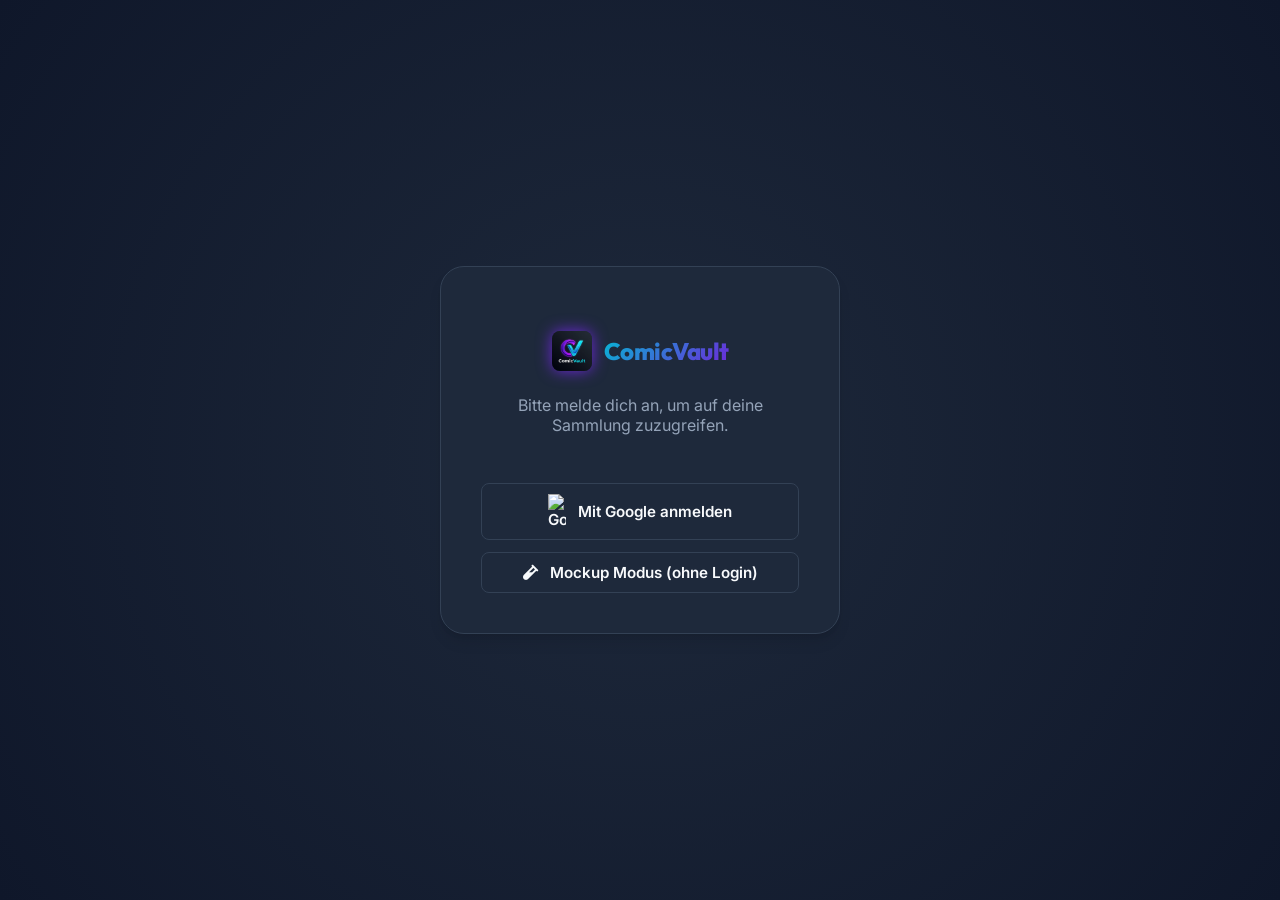
==== index.html @ 59db6da0 "fix: Restrict multi-select dropdowns and collection grid overflow for mobile emulation" ====
<!DOCTYPE html>
<html lang="de">
<head>
    <meta charset="UTF-8">
    <meta name="viewport" content="width=device-width, initial-scale=1.0, maximum-scale=1.0, user-scalable=no, viewport-fit=cover">
    <title>ComicVault</title>
    <link rel="icon" type="image/png" href="favicon.png">
    <link rel="manifest" href="manifest.json">
    <meta name="theme-color" content="#6d28d9">
    <!-- Google Fonts -->
    <link rel="preconnect" href="https://fonts.googleapis.com">
    <link rel="preconnect" href="https://fonts.gstatic.com" crossorigin>
    <link href="https://fonts.googleapis.com/css2?family=Inter:wght@300;400;500;600;700&family=Outfit:wght@400;500;600;700;800&family=Bangers&family=Special+Elite&family=Rajdhani:wght@500;700&display=swap" rel="stylesheet">
    <link rel="stylesheet" href="css/index.css">
    <link rel="stylesheet" href="css/stats.css">
    <!-- FontAwesome for Icons -->
    <link rel="stylesheet" href="https://cdnjs.cloudflare.com/ajax/libs/font-awesome/6.4.0/css/all.min.css">
    <!-- Stylesheets -->
    <link rel="stylesheet" href="./css/style.css">
    <link rel="stylesheet" href="./css/components.css">
    <!-- Firebase SDKs (v9+ compat) -->
    <script src="https://www.gstatic.com/firebasejs/9.22.1/firebase-app-compat.js"></script>
    <script src="https://www.gstatic.com/firebasejs/9.22.1/firebase-auth-compat.js"></script>
    <script src="https://www.gstatic.com/firebasejs/9.22.1/firebase-firestore-compat.js"></script>
    <script src="https://www.gstatic.com/firebasejs/9.22.1/firebase-storage-compat.js"></script>
</head>
<body class="dark-mode">
    <!-- Login Overlay -->
    <div id="login-screen" class="login-overlay">
        <div class="login-card">
            <div class="sidebar-header" style="justify-content: center; border: none;">
                <img src="comicvault_logo.png" alt="ComicVault Logo" class="logo-img">
                <h1 class="logo-text">ComicVault</h1>
            </div>
            <p style="text-align: center; color: var(--text-secondary); margin-bottom: 24px;">Bitte melde dich an, um auf deine Sammlung zuzugreifen.</p>
            <button id="btn-google-login" class="btn btn-secondary" style="width: 100%; gap: 12px; margin-top: 24px;">
                <img src="https://www.gstatic.com/firebasejs/ui/2.0.0/images/auth/google.svg" width="18" alt="Google">
                Mit Google anmelden
            </button>
            <button id="btn-mockup-login" class="btn btn-secondary" style="width: 100%; gap: 12px; margin-top: 12px;">
                <i class="fa-solid fa-vial"></i>
                Mockup Modus (ohne Login)
            </button>
            <p id="login-error" style="color: var(--danger); font-size: 0.85rem; margin-top: 12px; text-align: center; display: none;"></p>
        </div>
    </div>

    <div class="app-container" id="app-container" style="display: none;">
        <!-- Sidebar -->
        <aside class="sidebar">
            <div class="sidebar-header">
                <img src="comicvault_logo.png" alt="ComicVault Logo" class="logo-img" id="app-logo">
                <h1 class="logo-text">ComicVault</h1>
            </div>
            <nav class="sidebar-nav">
                <button class="nav-item active" data-view="collection">
                    <i class="fa-solid fa-layer-group"></i>
                    <span>Sammlung</span>
                </button>
                <button class="nav-item" data-view="stats">
                    <i class="fa-solid fa-chart-pie"></i>
                    <span>Statistiken</span>
                </button>
                <button class="nav-item" data-view="random-pick">
                    <i class="fa-solid fa-dice"></i>
                    <span>Random Picker</span>
                </button>
                <button class="nav-item" data-view="budget">
                    <i class="fa-solid fa-wallet"></i>
                    <span>Budgets</span>
                </button>
                <button class="nav-item" data-view="wishlist">
                    <i class="fa-solid fa-star"></i>
                    <span>Wunschliste</span>
                </button>
                <button class="nav-item" data-view="subscriptions">
                    <i class="fa-solid fa-newspaper"></i>
                    <span>Abos</span>
                </button>
                <button class="nav-item" data-view="ai-insights">
                    <i class="fa-solid fa-brain"></i>
                    <span>KI Insights</span>
                </button>
                <button class="nav-item" data-view="import">
                    <i class="fa-solid fa-right-left"></i>
                    <span>Import/Export</span>
                </button>
                <button class="nav-item" data-view="changelog">
                    <i class="fa-solid fa-clock-rotate-left"></i>
                    <span>Änderungsverlauf</span>
                </button>
                <button class="nav-item" data-view="duplicates">
                    <i class="fa-solid fa-copy"></i>
                    <span>Duplikat-Finder</span>
                </button>
                <button class="nav-item" data-view="settings">
                    <i class="fa-solid fa-gear"></i>
                    <span>Einstellungen</span>
                </button>
                <button class="nav-item" id="btn-open-testsuite">
                    <i class="fa-solid fa-vial-circle-check"></i>
                    <span>Testsuite</span>
                </button>
            </nav>
            <div class="sidebar-footer">
                <button class="theme-toggle" id="btn-reload-subpage" style="margin-bottom: 12px;">
                    <i class="fa-solid fa-rotate-right"></i>
                    <span>Seite neu laden</span>
                </button>
                <button class="theme-toggle" id="theme-toggle">
                    <i class="fa-solid fa-moon"></i>
                    <span>Dark Mode</span>
                </button>
                <button class="nav-item" id="btn-logout" style="margin-top: 8px; color: var(--danger); opacity: 0.7;">
                    <i class="fa-solid fa-right-from-bracket"></i>
                    <span>Abmelden</span>
                </button>
            </div>
        </aside>
        <div class="sidebar-overlay" id="sidebar-overlay"></div>

        <!-- Main Content -->
        <main class="main-content">
            <!-- Header -->
            <header class="top-header">
                <button class="btn-menu-toggle" id="btn-menu-toggle">
                    <i class="fa-solid fa-bars"></i>
                </button>
                <div class="header-search">
                    <i class="fa-solid fa-magnifying-glass search-icon"></i>
                    <input type="text" id="global-search" placeholder="Sammlung durchsuchen...">
                </div>
                <div class="header-actions">
                    <div class="theme-switcher">
                        <i class="fa-solid fa-palette"></i>
                        <select id="theme-select" class="select-styled">
                            <option value="default">Vibrant Modern</option>
                            <option value="hero">Classic Hero</option>
                            <option value="gotham">Midnight Gotham</option>
                            <option value="newsprint">Retro Newsprint</option>
                            <option value="cyberpunk">Cyberpunk Panel</option>
                            <option value="emerald">Emerald Forest</option>
                        </select>
                    </div>
                    <button class="btn-standalone-toggle" id="btn-mobile-toggle" title="Mobilansicht erzwingen" style="width: 36px; padding: 0;">
                        <i class="fa-solid fa-mobile-screen-button"></i>
                    </button>
                    <button class="btn btn-primary" id="btn-add-new">
                        <i class="fa-solid fa-plus"></i> Neu
                    </button>
                </div>
            </header>


            <!-- View Container -->
            <div class="view-container" id="view-container">
                <!-- Views will be injected here -->
            </div>
        </main>

        <!-- Bottom Nav Bar (Mobile Only) -->
        <nav class="bottom-nav" id="bottom-nav">
            <button class="bottom-nav-item active" data-view="collection">
                <i class="fa-solid fa-layer-group"></i>
                <span>Sammlung</span>
            </button>
            <button class="bottom-nav-item" data-view="wishlist">
                <i class="fa-solid fa-star"></i>
                <span>Wünsche</span>
            </button>
            <button class="bottom-nav-item" data-view="stats">
                <i class="fa-solid fa-chart-pie"></i>
                <span>Statistik</span>
            </button>
            <button class="bottom-nav-item" id="btn-bottom-menu">
                <i class="fa-solid fa-bars"></i>
                <span>Menü</span>
            </button>
        </nav>
    </div>

    <!-- Modal Overlay for Add/Edit -->
    <div class="modal-overlay" id="comic-modal" style="display: none;">
        <div class="modal-content">
            <div class="modal-header">
                <h2 id="modal-title">Neuer Eintrag</h2>
                <button class="close-btn" id="btn-close-modal"><i class="fa-solid fa-xmark"></i></button>
            </div>
            <div class="modal-body">
                <form id="comic-form">
                    <!-- Form fields injected via JS -->
                </form>
            </div>
            <div class="modal-footer">
                <button class="btn btn-danger" id="btn-delete-comic" style="margin-right: auto; display: none;">Löschen</button>
                <button class="btn btn-secondary" id="btn-cancel-modal">Abbrechen</button>
                <button class="btn btn-primary" id="btn-save-comic">Speichern</button>
            </div>
        </div>
    </div>

    <!-- Modal Overlay for Testsuite -->
    <div class="modal-overlay" id="testsuite-modal" style="display: none; z-index: 2200;">
        <div class="modal-content" style="max-width: 1200px; width: 95vw; height: 90vh; padding: 0; display: flex; flex-direction: column; overflow: hidden;">
            <div class="modal-header" style="padding: 16px 24px; background: var(--bg-surface); border-bottom: 1px solid var(--border-color); display: flex; justify-content: space-between; align-items: center;">
                <h2 style="margin: 0; font-size: 1.2rem; display: flex; align-items: center; gap: 10px;">
                    <i class="fa-solid fa-vial-circle-check" style="color: var(--primary-color);"></i>
                    ComicVault Testsuite
                </h2>
                <button class="btn btn-secondary" id="btn-close-testsuite-modal" style="padding: 6px 14px; font-size: 0.88rem;">
                    <i class="fa-solid fa-xmark"></i> Schließen
                </button>
            </div>
            <div class="modal-body" style="flex: 1; padding: 0; overflow: hidden; background: #0f172a;">
                <iframe id="testsuite-iframe" style="width: 100%; height: 100%; border: none;" src="about:blank"></iframe>
            </div>
        </div>
    </div>

    <!-- Scripts -->
    <!-- Include Chart.js for stats -->
    <script src="https://cdn.jsdelivr.net/npm/chart.js"></script>
    <!-- Include SheetJS for Excel Import -->
    <script src="https://cdn.jsdelivr.net/npm/xlsx@0.18.5/dist/xlsx.full.min.js"></script>
    <script type="module" src="./js/app.js?v=30"></script>
</body>
</html>
---- css/stats.css ----
/* =========================================
   STATISTICS MODULE CSS
   Ausgelagerte Styles für die Statistik-Ansicht
   ========================================= */

/* KPI Cards */
.stats-kpi-card {
    display: flex;
    flex-direction: column;
    align-items: center;
    justify-content: center;
    padding: 20px;
    border-left-width: 4px;
    border-left-style: solid;
    border-radius: var(--radius-md);
    background: var(--bg-card);
    box-shadow: var(--shadow-sm);
}

.stats-kpi-value {
    font-size: 2rem;
    font-family: var(--font-display);
    font-weight: 800;
    margin-bottom: 4px;
}

.stats-kpi-label {
    color: var(--text-secondary);
    text-transform: uppercase;
    font-size: 0.7rem;
    font-weight: 600;
    letter-spacing: 1px;
    text-align: center;
}

.stats-kpi-primary { border-left-color: var(--primary-color); }
.stats-kpi-primary .stats-kpi-value { color: var(--text-primary); }

.stats-kpi-success { border-left-color: var(--success); }
.stats-kpi-success .stats-kpi-value { color: var(--success); }

.stats-kpi-secondary { border-left-color: var(--secondary-color); }
.stats-kpi-secondary .stats-kpi-value { color: var(--secondary-color); }

.stats-kpi-warning { border-left-color: var(--warning); }
.stats-kpi-warning .stats-kpi-value { color: var(--warning); }

.stats-kpi-accent { border-left-color: var(--accent-color); }
.stats-kpi-accent .stats-kpi-value { color: var(--accent-color); }


/* Tables General */
.stats-table-wrapper {
    overflow-x: auto;
    width: 100%;
}

.stats-table-header {
    font-family: var(--font-display);
    font-size: 1.3rem;
    margin-bottom: 16px;
    display: flex;
    align-items: center;
    gap: 10px;
    color: var(--text-primary);
}

.stats-table {
    width: 100%;
    border-collapse: collapse;
    text-align: left;
    font-size: 0.9rem;
}

.stats-th {
    padding: 12px 16px;
    border-bottom: 2px solid var(--border-color);
    color: var(--text-secondary);
    font-weight: 700;
    font-size: 0.8rem;
    text-transform: uppercase;
    letter-spacing: 0.5px;
}

.stats-td {
    padding: 16px;
    color: var(--text-primary);
}

.stats-td-empty {
    padding: 15px;
    text-align: center;
    color: var(--text-secondary);
}

.stats-tr {
    border-bottom: 1px solid var(--border-color);
    transition: background 0.2s;
}
.stats-tr:hover {
    background: rgba(255, 255, 255, 0.02);
}


/* TBR Table Specifics */
.stats-thead-sticky th {
    position: sticky;
    top: 0;
    background: var(--bg-card);
    z-index: 10;
    box-shadow: 0 2px 4px rgba(0,0,0,0.1);
    padding: 10px 16px;
    border-bottom: 1px solid var(--border-color);
}

.stats-tbr-year {
    cursor: pointer;
    background: rgba(255,255,255,0.03);
    border-bottom: 1px solid var(--border-color);
    font-weight: 700;
}

.stats-tbr-month {
    border-bottom: 1px solid rgba(255, 255, 255, 0.05);
    transition: background 0.2s;
    font-size: 0.85rem;
}
.stats-tbr-month .stats-td {
    padding: 8px 16px;
}

.stats-accordion-icon {
    width: 12px;
    font-size: 0.8rem;
    color: var(--primary-color);
}


/* Progress & Sparklines */
.stats-progress-container {
    display: flex;
    align-items: center;
    justify-content: center;
    gap: 8px;
}
.stats-progress-label {
    font-weight: 600;
    color: var(--secondary-color);
    min-width: 36px;
    text-align: right;
}
.stats-progress-bar-bg {
    width: 60px;
    height: 6px;
    background-color: var(--bg-main);
    border-radius: var(--radius-full);
    overflow: hidden;
    border: 1px solid var(--border-color);
    display: inline-block;
}
.stats-progress-bar-fill {
    height: 100%;
    background-color: var(--secondary-color);
    border-radius: var(--radius-full);
}

.stats-sparkline-bg {
    width: 40px;
    height: 3px;
    background: rgba(255,255,255,0.05);
    margin: 4px auto 0;
    border-radius: 2px;
}
.stats-sparkline-fill {
    height: 100%;
    border-radius: 2px;
}


/* Highlights */
.stats-highlight-item {
    display: flex;
    flex-direction: column;
}
.stats-highlight-label {
    font-size: 0.75rem;
    color: var(--text-secondary);
    text-transform: uppercase;
    font-weight: 600;
}
.stats-highlight-value {
    font-size: 1.15rem;
    font-weight: 700;
    color: var(--text-primary);
    margin-top: 2px;
}
.stats-highlight-fullwidth {
    grid-column: 1 / -1;
    border-top: 1px solid var(--border-color);
    padding-top: 12px;
    margin-top: 4px;
}
.stats-highlight-fullwidth .stats-highlight-value {
    font-size: 0.95rem;
}


/* Utils */
.stats-text-center { text-align: center; }
.stats-text-right { text-align: right; }
.stats-pl-32 { padding-left: 32px !important; }
.stats-font-display { font-family: var(--font-display); }
.stats-font-weight-600 { font-weight: 600; }
.stats-flex-center-gap { display: flex; align-items: center; gap: 8px; }
.stats-text-truncate {
    white-space: nowrap;
    overflow: hidden;
    text-overflow: ellipsis;
    display: block;
}

.stats-color-primary { color: var(--primary-color); }
.stats-color-secondary { color: var(--secondary-color); }
.stats-color-success { color: var(--success); }
.stats-color-danger { color: var(--danger); }
.stats-color-warning { color: var(--warning); }
.stats-color-accent { color: var(--accent-color); }

.stats-bg-success { background: var(--success); }
.stats-bg-danger { background: var(--danger); }

.stats-icon-primary { color: var(--primary-color); }
---- css/style.css ----
:root {
    /* Default Theme Tokens (Modern) */
    --primary-color: #6d28d9; 
    --primary-rgb: 109, 40, 217;
    --secondary-color: #06b6d4; 
    --secondary-rgb: 6, 182, 212;
    --accent-color: #f43f5e; 
    
    --bg-main: #f8fafc;
    --bg-surface: #ffffff;
    --bg-sidebar: #1e293b;
    --text-primary: #0f172a;
    --text-secondary: #64748b;
    --text-light: #f1f5f9;
    --border-color: #e2e8f0;
    
    --success: #10b981;
    --warning: #f59e0b;
    --danger: #ef4444;

    /* Design Tokens */
    --font-primary: 'Inter', sans-serif;
    --font-display: 'Outfit', sans-serif;
    --radius-sm: 4px;
    --radius-md: 8px;
    --radius-lg: 16px;
    --radius-full: 9999px;
    
    --shadow-color: rgb(0 0 0 / 0.1);
    --shadow-sm: 0 1px 2px 0 var(--shadow-color);
    --shadow-md: 0 4px 6px -1px var(--shadow-color), 0 2px 4px -2px var(--shadow-color);
    --shadow-lg: 0 10px 15px -3px var(--shadow-color), 0 4px 6px -4px var(--shadow-color);
    --transition: all 0.3s cubic-bezier(0.4, 0, 0.2, 1);
}

/* Dark Mode Theme Base */
.dark-mode {
    --bg-main: #0f172a;
    --bg-surface: #1e293b;
    --bg-sidebar: #0b1120;
    --text-primary: #f8fafc;
    --text-secondary: #94a3b8;
    --border-color: #334155;
    --shadow-color: rgb(0 0 0 / 0.3);
}

/* --- Themes Overrides --- */

/* 1. Classic Hero (Vibrant / Comic-Font / Rounded) */
[data-theme="hero"] {
    --primary-color: #4B68F7;
    --primary-rgb: 75, 104, 247;
    --secondary-color: #ED5252;
    --secondary-rgb: 237, 82, 82;
    --accent-color: #F4D734;
    --font-display: 'Bangers', cursive;
    --radius-lg: 24px;
}
[data-theme="hero"]:not(.dark-mode) {
    --bg-main: #EEF2FF;
    --border-color: #C7D2FE;
}
[data-theme="hero"].dark-mode {
    --bg-main: #0F172A;
    --bg-sidebar: #020617;
    --border-color: #334155;
}

/* 2. Midnight Gotham (Moody / High Contrast) */
[data-theme="gotham"] {
    --primary-color: #8B5CF6;
    --primary-rgb: 139, 92, 246;
    --secondary-color: #10B981;
    --secondary-rgb: 16, 185, 129;
    --accent-color: #F59E0B;
}
[data-theme="gotham"].dark-mode {
    --bg-main: #0B0E14;
    --bg-surface: #151921;
    --bg-sidebar: #05070A;
    --border-color: #2D333F;
}

/* 3. Retro Newsprint (Vintage / Typewriter / Sharp) */
[data-theme="newsprint"] {
    --primary-color: #D97706;
    --primary-rgb: 217, 119, 6;
    --secondary-color: #059669;
    --secondary-rgb: 5, 150, 105;
    --accent-color: #7C3AED;
    --font-display: 'Special Elite', cursive;
    --font-typewriter: 'Courier New', monospace;
    --radius-lg: 4px; /* Shaper, paper-like corners */
}
[data-theme="newsprint"]:not(.dark-mode) {
    --bg-main: #FDFBF7;
    --bg-surface: #F9F7F2;
    --text-primary: #262626;
    --text-secondary: #525252;
    --border-color: #D9D3C1;
}
[data-theme="newsprint"].dark-mode {
    --bg-main: #1A1614;
    --bg-surface: #241F1C;
    --bg-sidebar: #120E0C;
    --text-primary: #E5D5C0;
    --text-secondary: #A89685;
    --border-color: #3D342F;
}

[data-theme="newsprint"] .badge,
[data-theme="newsprint"] #filter-count,
[data-theme="newsprint"] .list-header {
    font-family: var(--font-typewriter), monospace;
}

/* 4. Cyberpunk Panel (Cyber / Techy / Neon) */
[data-theme="cyberpunk"] {
    --primary-color: #EC4899;
    --primary-rgb: 236, 72, 153;
    --secondary-color: #06B6D4;
    --secondary-rgb: 6, 182, 212;
    --accent-color: #8B5CF6;
    --font-display: 'Rajdhani', sans-serif;
    --font-code: 'Courier New', monospace;
    --radius-lg: 0px; /* Industrial / Tech sharp edges */
}
[data-theme="cyberpunk"].dark-mode {
    --bg-main: #020617;
    --bg-surface: #0F172A;
    --bg-sidebar: #000000;
    --border-color: #1E293B;
    --shadow-color: rgba(236, 72, 153, 0.2);
}

[data-theme="cyberpunk"] .badge,
[data-theme="cyberpunk"] #filter-count,
[data-theme="cyberpunk"] .list-header {
    font-family: var(--font-code), monospace;
}

/* 5. Emerald Forest (Earthy / Fantasy / Soft) */
[data-theme="emerald"] {
    --primary-color: #15803D;
    --primary-rgb: 21, 128, 61;
    --secondary-color: #B45309;
    --secondary-rgb: 180, 83, 9;
    --accent-color: #0369A1;
}
[data-theme="emerald"]:not(.dark-mode) {
    --bg-main: #F0F9FF;
    --border-color: #BAE6FD;
}
[data-theme="emerald"].dark-mode {
    --bg-main: #064E3B;
    --bg-surface: #065F46;
    --bg-sidebar: #022C22;
    --border-color: #047857;
    --text-primary: #ECFDF5;
}

* {
    margin: 0;
    padding: 0;
    box-sizing: border-box;
}

html, body {
    font-family: var(--font-primary);
    background-color: var(--bg-main);
    color: var(--text-primary);
    transition: var(--transition);
    overflow-x: hidden;
    max-width: 100vw;
    width: 100%;
}

/* Layout */
.app-container {
    display: flex;
    height: 100vh;
    width: 100vw;
    max-width: 100vw;
    overflow-x: hidden;
}

/* Sidebar */
.sidebar {
    width: 260px;
    background-color: var(--bg-sidebar);
    display: flex;
    flex-direction: column;
    transition: var(--transition);
    z-index: 100;
}

.sidebar-header {
    padding: 24px;
    display: flex;
    align-items: center;
    gap: 12px;
    border-bottom: 1px solid rgba(255, 255, 255, 0.1);
    flex-shrink: 0;
}

.logo-img {
    width: 40px;
    height: 40px;
    border-radius: 8px;
    object-fit: cover;
    box-shadow: 0 0 15px var(--primary-color);
}

.logo-text {
    font-family: var(--font-display);
    font-weight: 800;
    font-size: 1.5rem;
    background: linear-gradient(135deg, var(--secondary-color), var(--primary-color));
    -webkit-background-clip: text;
    background-clip: text;
    -webkit-text-fill-color: transparent;
    letter-spacing: -0.5px;
}

.sidebar-nav {
    flex: 1 0 auto;
    padding: 24px 12px;
    display: flex;
    flex-direction: column;
    gap: 8px;
}

.nav-item {
    display: flex;
    align-items: center;
    gap: 16px;
    padding: 12px 16px;
    background: transparent;
    border: none;
    color: var(--text-secondary);
    font-size: 1rem;
    font-weight: 500;
    font-family: var(--font-primary);
    border-radius: 8px;
    cursor: pointer;
    transition: var(--transition);
    text-align: left;
    width: 100%;
}

.dark-mode .nav-item {
    color: #94a3b8;
}

.nav-item i {
    font-size: 1.25rem;
    width: 24px;
    text-align: center;
}

.nav-item:hover {
    background-color: rgba(255, 255, 255, 0.05);
    color: var(--text-light);
    transform: translateX(4px);
}

.nav-item.active {
    background: linear-gradient(90deg, rgba(109, 40, 217, 0.2), transparent);
    color: var(--secondary-color);
    border-left: 4px solid var(--secondary-color);
}

.sidebar-footer {
    padding: 24px;
    border-top: 1px solid rgba(255, 255, 255, 0.1);
    flex-shrink: 0;
}

.theme-toggle {
    display: flex;
    align-items: center;
    gap: 12px;
    background: transparent;
    border: none;
    color: #94a3b8;
    cursor: pointer;
    font-size: 0.9rem;
    font-weight: 500;
    transition: var(--transition);
}

.theme-toggle:hover {
    color: var(--text-light);
}

/* Main Content */
.main-content {
    flex: 1;
    display: flex;
    flex-direction: column;
    overflow: hidden;
    max-width: 100%;
    position: relative;
}

/* Header */
.top-header {
    height: 80px;
    background-color: var(--bg-surface);
    border-bottom: 1px solid var(--border-color);
    display: flex;
    align-items: center;
    justify-content: space-between;
    padding: 0 32px;
    z-index: 10;
}

.header-search {
    display: flex;
    align-items: center;
    gap: 16px;
    flex: 1;
    max-width: 600px;
}

.search-icon {
    color: var(--text-secondary);
    position: absolute;
    margin-left: 16px;
}

#global-search {
    width: 100%;
    padding: 12px 16px 12px 48px;
    border: 1px solid var(--border-color);
    border-radius: 24px;
    background-color: var(--bg-main);
    color: var(--text-primary);
    font-family: var(--font-primary);
    font-size: 0.95rem;
    transition: var(--transition);
}

#global-search:focus {
    outline: none;
    border-color: var(--primary-color);
    box-shadow: 0 0 0 3px rgba(109, 40, 217, 0.2);
}

.header-actions {
    display: flex;
    align-items: center;
    gap: 16px;
}

/* View Container */
.view-container {
    flex: 1;
    overflow-y: auto;
    overflow-x: hidden;
    padding: 0 32px 32px 32px; /* Top padding removed to fix sticky header */
    position: relative;
    max-width: 100%;
    box-sizing: border-box;
}

/* Scrollbar */
::-webkit-scrollbar {
    width: 8px;
    height: 8px;
}
::-webkit-scrollbar-track {
    background: var(--bg-main); 
}
::-webkit-scrollbar-thumb {
    background: var(--border-color); 
    border-radius: 4px;
}
::-webkit-scrollbar-thumb:hover {
    background: var(--text-secondary); 
}

/* Animations */
@keyframes fadeIn {
    from { opacity: 0; transform: translateY(10px); }
    to { opacity: 1; transform: translateY(0); }
}

.fade-in {
    animation: fadeIn 0.4s ease-out forwards;
}

/* Login Screen */
.login-overlay {
    position: fixed;
    top: 0;
    left: 0;
    width: 100vw;
    height: 100vh;
    background: radial-gradient(circle at center, var(--bg-surface) 0%, var(--bg-main) 100%);
    display: flex;
    align-items: center;
    justify-content: center;
    z-index: 2000;
}

.login-card {
    background-color: var(--bg-surface);
    padding: 40px;
    border-radius: 24px;
    box-shadow: var(--shadow-lg);
    width: 100%;
    max-width: 400px;
    border: 1px solid var(--border-color);
}

/* --- Mobile Responsiveness Layout --- */

/* --- Bottom Navigation (Mobile Only) --- */
.bottom-nav {
    display: none;
}

.btn-menu-toggle {
    display: none; /* Hidden on desktop */
    background: transparent;
    border: none;
    color: var(--text-primary);
    font-size: 1.5rem;
    cursor: pointer;
    padding: 8px;
    align-items: center;
    justify-content: center;
    transition: var(--transition);
}

.btn-menu-toggle:hover {
    color: var(--primary-color);
}

.sidebar-overlay {
    position: fixed;
    top: 0;
    left: 0;
    width: 100vw;
    height: 100vh;
    background-color: rgba(0, 0, 0, 0.4);
    backdrop-filter: blur(4px);
    -webkit-backdrop-filter: blur(4px);
    z-index: 1500;
    opacity: 0;
    pointer-events: none;
    transition: opacity 0.3s ease;
}

.sidebar-overlay.open {
    opacity: 1;
    pointer-events: auto;
}

@media (max-width: 768px) {
    .btn-menu-toggle {
        display: none !important; /* Replaced by bottom nav */
    }

    .bottom-nav {
        display: flex;
        position: fixed;
        bottom: 0;
        left: 0;
        right: 0;
        background-color: var(--bg-surface);
        border-top: 1px solid var(--border-color);
        z-index: 1000;
        padding-bottom: env(safe-area-inset-bottom, 0px); /* iPhone notch support */
        box-shadow: 0 -2px 10px rgba(0,0,0,0.1);
    }
    
    .bottom-nav-item {
        flex: 1;
        display: flex;
        flex-direction: column;
        align-items: center;
        justify-content: center;
        padding: 10px 0;
        background: transparent;
        border: none;
        color: var(--text-secondary);
        font-family: var(--font-primary);
        font-size: 0.65rem;
        font-weight: 600;
        cursor: pointer;
        transition: var(--transition);
        gap: 4px;
        min-height: 48px; /* Safe touch target */
    }
    
    .bottom-nav-item i {
        font-size: 1.2rem;
        margin-bottom: 2px;
    }
    
    .bottom-nav-item.active {
        color: var(--primary-color);
    }

    .sidebar {
        position: fixed;
        left: -280px;
        top: 0;
        bottom: 0;
        width: 280px;
        max-height: 100dvh;
        height: 100%;
        overflow-y: auto;
        overscroll-behavior: contain;
        -webkit-overflow-scrolling: touch;
        touch-action: pan-y;
        z-index: 2000; /* Higher than header and overlay */
        box-shadow: var(--shadow-lg);
    }
    
    .sidebar.open {
        left: 0;
    }

    body.sidebar-open {
        overflow: hidden !important;
    }

    .top-header {
        height: auto;
        flex-wrap: wrap;
        align-items: center;
        justify-content: space-between;
        padding: 12px 16px;
        gap: 12px;
    }

    .header-actions {
        order: 1;
        gap: 8px;
    }
    
    .header-search {
        order: 2;
        width: 100%;
        max-width: none;
    }

    .view-container {
        padding: 16px 16px calc(64px + env(safe-area-inset-bottom, 0px)) 16px !important;
    }
    
    .view-controls-sticky {
        position: static !important;
        min-height: 0 !important;
        margin-bottom: 16px !important;
        height: auto !important;
    }
}

@media (max-width: 480px) {
    .header-actions {
        gap: 6px;
    }
    .theme-switcher {
        padding: 6px 10px;
    }
    .select-styled {
        font-size: 0.8rem;
    }
    .btn {
        padding: 8px 12px;
        font-size: 0.88rem;
    }
    
    .view-title {
        font-size: 1.8rem;
    }
}

/* Force Mobile View Layout Overrides */
body.mobile-view .btn-menu-toggle {
    display: none !important;
}

body.mobile-view .bottom-nav {
    display: flex !important;
    position: fixed;
    bottom: 0;
    left: 0;
    right: 0;
    background-color: var(--bg-surface);
    border-top: 1px solid var(--border-color);
    z-index: 1000;
    padding-bottom: env(safe-area-inset-bottom, 0px);
    box-shadow: 0 -2px 10px rgba(0,0,0,0.1);
}

body.mobile-view .sidebar {
    position: fixed !important;
    left: -280px !important;
    top: 0 !important;
    bottom: 0 !important;
    width: 280px !important;
    max-height: 100dvh !important;
    height: 100% !important;
    overflow-y: auto !important;
    overscroll-behavior: contain !important;
    -webkit-overflow-scrolling: touch !important;
    touch-action: pan-y !important;
    z-index: 2000 !important;
    box-shadow: var(--shadow-lg) !important;
}

body.mobile-view .sidebar.open {
    left: 0 !important;
}

body.mobile-view .top-header {
    height: auto !important;
    flex-wrap: wrap !important;
    align-items: center !important;
    justify-content: space-between !important;
    padding: 12px 16px !important;
    gap: 12px !important;
}

body.mobile-view .header-actions {
    order: 1 !important;
    gap: 8px !important;
}

body.mobile-view .header-search {
    order: 2 !important;
    width: 100% !important;
    max-width: none !important;
}

body.mobile-view .view-container {
    padding: 16px 16px calc(64px + env(safe-area-inset-bottom, 0px)) 16px !important;
}

body.mobile-view .view-controls-sticky {
    position: static !important;
    min-height: 0 !important;
    margin-bottom: 16px !important;
    height: auto !important;
}

body.mobile-view .sidebar-overlay {
    z-index: 1500 !important;
}

/* PWA Toast Notification */
.pwa-toast {
    position: fixed;
    bottom: calc(20px + env(safe-area-inset-bottom, 0px));
    left: 50%;
    transform: translate(-50%, 100px);
    opacity: 0;
    visibility: hidden;
    background: rgba(30, 41, 59, 0.85);
    backdrop-filter: blur(12px);
    -webkit-backdrop-filter: blur(12px);
    border: 1px solid var(--border-color);
    padding: 12px 20px;
    border-radius: var(--radius-lg);
    box-shadow: var(--shadow-lg);
    display: flex;
    align-items: center;
    gap: 16px;
    z-index: 10000;
    transition: transform 0.3s cubic-bezier(0.34, 1.56, 0.64, 1), opacity 0.3s ease, visibility 0.3s ease;
    max-width: 90%;
    width: max-content;
}

.pwa-toast.show {
    transform: translate(-50%, 0);
    opacity: 1;
    visibility: visible;
}

.pwa-toast-content {
    display: flex;
    align-items: center;
    gap: 10px;
    color: var(--text-primary);
    font-size: 0.9rem;
    font-weight: 500;
}

.pwa-toast-content i {
    color: var(--primary-color);
    font-size: 1.1rem;
}

/* Make sure toast displays above bottom navigation in mobile view */
body.mobile-view .pwa-toast {
    bottom: calc(76px + env(safe-area-inset-bottom, 0px));
}

@media (max-width: 768px) {
    .pwa-toast {
        bottom: calc(76px + env(safe-area-inset-bottom, 0px));
    }
}

/* Table Card Mobile Optimizations */
body.mobile-view .details-card.table-card {
    display: block;
    align-items: stretch;
    text-align: left;
    padding: 12px;
    width: 100%;
    max-width: 100%;
    box-sizing: border-box;
    overflow: hidden;
}

@media (max-width: 768px) {
    .details-card.table-card {
        display: block;
        align-items: stretch;
        text-align: left;
        padding: 12px;
        width: 100%;
        max-width: 100%;
        box-sizing: border-box;
        overflow: hidden;
    }
    
    .table-card th,
    .table-card td {
        padding: 8px 6px !important;
        font-size: 0.8rem !important;
    }
    
    .budget-input {
        width: 70px !important;
        padding: 4px 6px !important;
        font-size: 0.8rem !important;
    }
}

/* Global Budget Table Nowrap */
.budget-table td {
    white-space: nowrap !important;
}

/* Global Font Size Adjustments */
html.font-size-small {
    font-size: 14px !important;
}
html.font-size-medium {
    font-size: 16px !important;
}
html.font-size-large {
    font-size: 18px !important;
}
---- css/components.css ----
/* Components */

/* Buttons */
.btn {
    display: inline-flex;
    align-items: center;
    justify-content: center;
    gap: 8px;
    padding: 10px 20px;
    border-radius: var(--radius-md);
    font-family: var(--font-primary);
    font-weight: 600;
    font-size: 0.95rem;
    cursor: pointer;
    transition: var(--transition);
    border: none;
}

.btn-primary {
    background: linear-gradient(135deg, var(--primary-color), var(--secondary-color));
    color: white;
    box-shadow: 0 4px 12px rgba(var(--primary-rgb), 0.3);
}

.btn-primary:hover {
    box-shadow: 0 6px 16px rgba(var(--primary-rgb), 0.4);
    transform: translateY(-2px);
}

.btn-secondary {
    background-color: var(--bg-surface);
    color: var(--text-primary);
    border: 1px solid var(--border-color);
}

.btn-secondary:hover {
    background-color: var(--border-color);
}

.btn-danger {
    background-color: var(--danger);
    color: white;
}

.btn-danger:hover {
    filter: brightness(1.1);
}

/* Modal */
.modal-overlay {
    position: fixed;
    top: 0;
    left: 0;
    width: 100vw;
    max-width: 100vw;
    height: 100vh;
    background-color: rgba(0, 0, 0, 0.7);
    backdrop-filter: blur(8px);
    z-index: 1000;
    display: flex;
    align-items: center;
    justify-content: center;
    opacity: 1;
    transition: opacity 0.3s ease;
    overflow-x: hidden;
    overflow-y: auto;
}

.modal-content {
    background-color: var(--bg-surface);
    width: 90%;
    max-width: min(900px, 95vw);
    max-height: 95vh;
    border-radius: var(--radius-lg);
    box-shadow: var(--shadow-lg);
    display: flex;
    flex-direction: column;
    animation: modalSlideIn 0.3s ease-out;
    border: 1px solid var(--border-color);
    box-sizing: border-box;
    overflow-x: hidden;
}

@keyframes modalSlideIn {
    from { opacity: 0; transform: scale(0.95) translateY(20px); }
    to { opacity: 1; transform: scale(1) translateY(0); }
}

.modal-header {
    padding: 16px 24px;
    border-bottom: 1px solid var(--border-color);
    display: flex;
    justify-content: space-between;
    align-items: center;
}

.modal-header h2 {
    font-family: var(--font-display);
    color: var(--text-primary);
    margin: 0;
    font-size: 1.8rem;
}

.close-btn {
    background: transparent;
    border: none;
    color: var(--text-secondary);
    font-size: 1.5rem;
    cursor: pointer;
    transition: var(--transition);
}

.close-btn:hover {
    color: var(--danger);
}

.modal-body {
    padding: 16px 24px;
    overflow-y: auto;
    overflow-x: hidden;
    max-width: 100%;
    box-sizing: border-box;
}

.modal-footer {
    padding: 16px 24px;
    border-top: 1px solid var(--border-color);
    display: flex;
    justify-content: flex-end;
    gap: 16px;
}

/* Form Styles */
.form-grid {
    display: grid;
    grid-template-columns: repeat(3, 1fr);
    gap: 12px 20px;
    width: 100%;
    max-width: 100%;
    box-sizing: border-box;
}

.form-limitation-grid {
    display: grid;
    grid-template-columns: 0.7fr 0.7fr 0.7fr 1.9fr;
    gap: 12px 20px;
    width: 100%;
    box-sizing: border-box;
}

@media (max-width: 768px) {
    .form-limitation-grid {
        grid-template-columns: 1fr 1fr;
    }
}

@media (max-width: 500px) {
    .form-limitation-grid {
        grid-template-columns: 1fr;
    }
}

.winner-card-grid {
    display: grid;
    grid-template-columns: 180px 1fr;
    gap: 24px;
    align-items: start;
}

@media (max-width: 640px) {
    .winner-card-grid {
        grid-template-columns: 1fr;
    }
}

.settings-layout-grid {
    display: grid;
    grid-template-columns: minmax(180px, 200px) 1fr;
    gap: 20px;
    width: 100%;
}

@media (max-width: 640px) {
    .settings-layout-grid {
        grid-template-columns: 1fr;
    }
}

.multi-select-dropdown {
    max-width: calc(100vw - 32px) !important;
    box-sizing: border-box;
}

@media (max-width: 600px) {
    .multi-select-dropdown {
        left: 0 !important;
        right: auto !important;
        max-width: calc(100vw - 32px) !important;
    }
}

.form-group {
    display: flex;
    flex-direction: column;
    gap: 4px;
    position: relative;
}

.form-group.full-width {
    grid-column: 1 / -1;
}

.form-label {
    font-size: 0.9rem;
    font-weight: 500;
    color: var(--text-secondary);
    display: flex;
}

.conditional-group {
    max-height: 0;
    opacity: 0;
    overflow: hidden;
    transition: all 0.3s ease-out;
    pointer-events: none;
}

.conditional-group.visible {
    max-height: 100px;
    opacity: 1;
    pointer-events: auto;
    margin-top: 4px;
}

.form-label.required::after {
    content: " *";
    color: var(--danger);
}

.form-control {
    padding: 8px 12px;
    border: 1px solid var(--border-color);
    border-radius: var(--radius-sm);
    background-color: var(--bg-main);
    color: var(--text-primary);
    font-family: var(--font-primary);
    font-size: 0.95rem;
    transition: var(--transition);
}

.form-control:focus {
    outline: none;
    border-color: var(--primary-color);
    box-shadow: 0 0 0 3px rgba(var(--primary-rgb), 0.1);
}

select.form-control {
    appearance: none;
    background-image: url("data:image/svg+xml,%3Csvg xmlns='http://www.w3.org/2000/svg' width='16' height='16' viewBox='0 0 24 24' fill='none' stroke='%2364748b' stroke-width='2' stroke-linecap='round' stroke-linejoin='round'%3E%3Cpolyline points='6 9 12 15 18 9'%3E%3C/polyline%3E%3C/svg%3E");
    background-repeat: no-repeat;
    background-position: right 12px center;
    padding-right: 40px;
}

/* Hide number input spinners */
input[type="number"]::-webkit-outer-spin-button,
input[type="number"]::-webkit-inner-spin-button {
    -webkit-appearance: none;
    appearance: none;
    margin: 0;
}

input[type="number"] {
    -moz-appearance: textfield;
    appearance: textfield;
}

/* View Controls */
.view-controls {
    display: flex;
    justify-content: space-between;
    align-items: center;
    margin-bottom: 24px;
}

/* Sticky view controls for collection and stats views */
.view-controls-sticky {
    position: sticky;
    top: 0;
    z-index: 90;
    background-color: var(--bg-main);
    min-height: 76px;
    box-sizing: border-box;
    display: flex;
    align-items: center;
    padding-top: 0;
    padding-bottom: 0;
    margin-bottom: 16px;
    border-bottom: 1px solid var(--border-color);
}

.view-title {
    font-family: var(--font-display);
    font-size: 2.5rem;
    color: var(--text-primary);
}

.view-toggles {
    display: flex;
    background-color: var(--bg-surface);
    border: 1px solid var(--border-color);
    border-radius: var(--radius-md);
    overflow: hidden;
}

.view-toggle-btn {
    padding: 8px 16px;
    background: transparent;
    border: none;
    border-right: 1px solid var(--border-color);
    color: var(--text-secondary);
    cursor: pointer;
    transition: var(--transition);
}

.view-toggle-btn:last-child {
    border-right: none;
}

.view-toggle-btn:hover {
    background-color: var(--bg-main);
}

.view-toggle-btn.active {
    background-color: var(--primary-color);
    color: white;
}

.btn-standalone-toggle {
    padding: 8px 14px;
    background-color: var(--bg-surface);
    border: 1px solid var(--border-color);
    border-radius: var(--radius-md);
    color: var(--text-secondary);
    cursor: pointer;
    transition: var(--transition);
    display: inline-flex;
    align-items: center;
    justify-content: center;
    height: 36px;
    box-sizing: border-box;
}

.btn-standalone-toggle:hover {
    background-color: var(--bg-main);
    color: var(--text-primary);
    border-color: var(--primary-color);
}

.btn-standalone-toggle.active {
    background-color: var(--primary-color);
    border-color: var(--primary-color);
    color: white;
}

/* Cards (Tiles View) */
.cards-grid {
    display: grid;
    grid-template-columns: repeat(auto-fill, minmax(160px, 1fr));
    gap: 24px;
}

.comic-card {
    background-color: var(--bg-surface);
    border-radius: var(--radius-lg);
    overflow: hidden;
    box-shadow: var(--shadow-sm);
    border: 1px solid var(--border-color);
    transition: var(--transition);
    cursor: pointer;
    display: flex;
    flex-direction: column;
    aspect-ratio: 2 / 3;
    position: relative;
    backface-visibility: hidden;
    -webkit-backface-visibility: hidden;
    transform: translate3d(0, 0, 0);
    -webkit-transform: translate3d(0, 0, 0);
}

.comic-card:hover {
    transform: translateY(-5px) scale(1.02) translate3d(0, 0, 0);
    box-shadow: 0 12px 28px rgba(var(--primary-rgb), 0.25), 0 8px 10px rgba(0, 0, 0, 0.15);
    border-color: var(--primary-color);
}

.comic-card .btn-delete-item {
    position: absolute;
    top: 8px;
    right: 8px;
    width: 32px;
    height: 32px;
    border-radius: var(--radius-full);
    background-color: rgba(239, 68, 68, 0.95);
    color: white;
    border: none;
    display: flex;
    align-items: center;
    justify-content: center;
    cursor: pointer;
    z-index: 12;
    opacity: 0;
    transition: var(--transition);
}

.comic-card:hover .btn-delete-item {
    opacity: 1;
}

.comic-card .btn-delete-item:hover {
    background-color: #dc2626;
    transform: scale(1.1);
}

.comic-cover-container {
    width: 100%;
    height: 100%;
    position: absolute;
    top: 0;
    left: 0;
    overflow: hidden;
    z-index: 1;
}

.comic-cover {
    width: 100%;
    height: 100%;
    object-fit: cover;
    background-color: var(--border-color);
    transition: transform 0.6s cubic-bezier(0.16, 1, 0.3, 1);
}

.comic-card:hover .comic-cover {
    transform: scale(1.05);
}

.comic-card .comic-info {
    position: absolute;
    bottom: 0;
    left: 0;
    width: 100%;
    padding: 14px 12px 10px 12px;
    background: linear-gradient(to top, rgba(15, 23, 42, 0.95) 0%, rgba(15, 23, 42, 0.75) 70%, rgba(15, 23, 42, 0) 100%);
    backdrop-filter: blur(8px);
    -webkit-backdrop-filter: blur(8px);
    border-top: 1px solid rgba(255, 255, 255, 0.08);
    z-index: 3;
    display: flex;
    flex-direction: column;
    justify-content: flex-end;
    box-sizing: border-box;
    transition: var(--transition);
}

.comic-card .comic-series {
    font-size: 0.72rem;
    color: var(--secondary-color);
    font-weight: 700;
    text-transform: uppercase;
    letter-spacing: 0.5px;
    margin-bottom: 2px;
}

.comic-card .comic-title {
    font-family: var(--font-display);
    font-size: 0.95rem;
    font-weight: 700;
    color: #ffffff !important; /* Immer lesbar auf dunklem Verlauf */
    margin: 2px 0;
    line-height: 1.25;
    overflow: hidden;
    text-overflow: ellipsis;
    display: -webkit-box;
    -webkit-line-clamp: 2;
    line-clamp: 2;
    -webkit-box-orient: vertical;
}

.comic-card .comic-meta {
    font-size: 0.75rem;
    color: rgba(255, 255, 255, 0.7) !important;
    margin-top: 6px;
    display: flex;
    justify-content: space-between;
    align-items: center;
}

.comic-card .stars-display {
    color: #fbbf24;
    font-size: 0.75rem;
}

.comic-card-badges {
    position: absolute;
    top: 8px;
    right: 8px;
    z-index: 5;
    display: flex;
    flex-direction: column;
    gap: 4px;
    align-items: flex-end;
}

.comic-card-badge {
    padding: 3px 6px;
    border-radius: var(--radius-sm);
    font-size: 0.6rem;
    font-weight: 800;
    text-transform: uppercase;
    letter-spacing: 0.5px;
    backdrop-filter: blur(6px);
    -webkit-backdrop-filter: blur(6px);
    box-shadow: 0 4px 6px rgba(0, 0, 0, 0.2);
    border: 1px solid rgba(255, 255, 255, 0.15);
    color: #ffffff;
}

.comic-card-badge.badge-bestand-vorhanden { background-color: rgba(16, 185, 129, 0.6); }
.comic-card-badge.badge-bestand-vorbestellt { background-color: rgba(245, 158, 11, 0.6); }
.comic-card-badge.badge-bestand-verkauft { background-color: rgba(239, 68, 68, 0.6); }
.comic-card-badge.badge-bestand-abgegeben { background-color: rgba(100, 116, 139, 0.6); }
.comic-card-badge.badge-bestand-verliehen { background-color: rgba(109, 40, 217, 0.6); }
.comic-card-badge.badge-unread { background-color: rgba(6, 182, 212, 0.6); }


/* List View */
.list-view {
    display: flex;
    flex-direction: column;
    gap: 12px;
    overflow: visible;
    width: 100%;
}

.list-header {
    display: grid;
    padding: 12px 20px;
    font-weight: bold;
    border-bottom: 2px solid var(--border-color);
    color: var(--text-secondary);
    font-size: 0.7rem;
    text-transform: uppercase;
    letter-spacing: 0.5px;
    background-color: var(--bg-main);
    position: sticky;
    top: var(--sticky-filter-height, 76px);
    z-index: 10;
    box-shadow: 0 4px 6px -1px rgba(0,0,0,0.1);
    min-width: fit-content;
    width: 100%;
}

.list-item {
    display: grid;
    grid-template-columns: 60px 2fr 1fr 1fr 100px;
    align-items: center;
    padding: 12px 20px;
    background-color: var(--bg-surface);
    border-radius: var(--radius-md);
    border: 1px solid var(--border-color);
    margin-bottom: 10px;
    transition: var(--transition);
    cursor: pointer;
    font-size: 0.82rem;
    min-width: fit-content;
    width: 100%;
}

.list-item:hover {
    border-color: var(--primary-color);
    box-shadow: 0 0 15px rgba(var(--secondary-rgb), 0.2);
    transform: translateX(4px);
    background-color: rgba(var(--secondary-rgb), 0.03) !important;
}

.list-cover {
    width: 40px;
    height: 60px;
    border-radius: var(--radius-sm);
    object-fit: cover;
}

.list-read-btn, .list-delete-btn {
    background: none;
    border: none;
    cursor: pointer;
    width: 28px;
    height: 28px;
    display: inline-flex;
    align-items: center;
    justify-content: center;
    border-radius: 50%;
    transition: all 0.2s ease-in-out;
}

.list-read-btn {
    color: #10b981;
    background-color: rgba(16, 185, 129, 0.1);
    border: 1px solid rgba(16, 185, 129, 0.25);
}

.list-read-btn:hover {
    color: #ffffff;
    background-color: #10b981;
    border-color: #10b981;
    transform: scale(1.15);
    box-shadow: 0 0 8px rgba(16, 185, 129, 0.4);
}

.list-delete-btn {
    color: #ef4444;
    background-color: rgba(239, 68, 68, 0.1);
    border: 1px solid rgba(239, 68, 68, 0.25);
}

.list-delete-btn:hover {
    color: #ffffff;
    background-color: #ef4444;
    border-color: #ef4444;
    transform: scale(1.15);
    box-shadow: 0 0 8px rgba(239, 68, 68, 0.4);
}

/* Details View */
.details-grid-view {
    display: grid;
    grid-template-columns: repeat(auto-fill, minmax(520px, 1fr));
    gap: 24px;
}

.details-card {
    display: flex;
    gap: 24px;
    background-color: var(--bg-surface);
    padding: 24px;
    border-radius: var(--radius-lg);
    border: 1px solid var(--border-color);
    box-shadow: var(--shadow-sm);
    transition: var(--transition);
    position: relative;
}

.details-card:hover {
    border-color: var(--primary-color);
    box-shadow: var(--shadow-lg), 0 4px 20px rgba(var(--primary-rgb), 0.15);
}

.details-cover-wrapper {
    position: relative;
    flex-shrink: 0;
    border-radius: var(--radius-md);
    box-shadow: 8px 12px 24px rgba(0, 0, 0, 0.35), -2px 0 8px rgba(0, 0, 0, 0.15);
    overflow: hidden;
    height: fit-content;
}

/* 3D Spine Fold and Gloss Effect Overlay */
.details-cover-wrapper::before {
    content: '';
    position: absolute;
    top: 0;
    left: 0;
    bottom: 0;
    width: 10px;
    background: linear-gradient(to right, 
        rgba(0,0,0,0.3) 0%, 
        rgba(0,0,0,0.05) 10%, 
        rgba(255,255,255,0.15) 20%, 
        rgba(255,255,255,0) 30%, 
        rgba(0,0,0,0.05) 85%, 
        rgba(0,0,0,0.2) 100%
    );
    z-index: 2;
    pointer-events: none;
}

.details-cover {
    width: 150px;
    height: 225px;
    display: block;
    object-fit: cover;
}

.details-info {
    flex: 1;
    display: flex;
    flex-direction: column;
}

.details-info .comic-title {
    font-family: var(--font-display);
    font-size: 1.35rem;
    font-weight: 800;
    color: var(--text-primary);
    margin-bottom: 4px;
    line-height: 1.2;
}

.details-info .comic-series {
    font-size: 0.75rem;
    color: var(--secondary-color);
    font-weight: 700;
    text-transform: uppercase;
    letter-spacing: 0.5px;
    margin-bottom: 8px;
}

/* Metadata Specs Grid */
.details-specs-grid {
    display: grid;
    grid-template-columns: 1fr 1fr;
    gap: 6px 12px;
    margin: 12px 0;
}

.spec-item {
    display: flex;
    justify-content: space-between;
    align-items: center;
    padding: 5px 8px;
    border-bottom: 1px solid var(--border-color);
    font-size: 0.8rem;
    border-radius: var(--radius-sm);
    box-sizing: border-box;
}

/* Alternating Row Shading for 2-column Layout */
.spec-item:nth-child(4n+1), 
.spec-item:nth-child(4n+2) {
    background-color: rgba(0, 0, 0, 0.02);
}
.dark-mode .spec-item:nth-child(4n+1), 
.dark-mode .spec-item:nth-child(4n+2) {
    background-color: rgba(255, 255, 255, 0.02);
}

.spec-item .spec-label {
    color: var(--text-secondary);
    font-weight: 500;
    margin-right: 8px;
}

.spec-item .spec-value {
    color: var(--text-primary);
    font-weight: 600;
    text-align: right;
    overflow: hidden;
    text-overflow: ellipsis;
    white-space: nowrap;
}

/* Condition Badges styling */
.badge-condition-mint { background-color: rgba(16, 185, 129, 0.15); color: var(--success); border: 1px solid rgba(16, 185, 129, 0.3); }
.badge-condition-fine { background-color: rgba(6, 182, 212, 0.15); color: var(--secondary-color); border: 1px solid rgba(6, 182, 212, 0.3); }
.badge-condition-good { background-color: rgba(245, 158, 11, 0.15); color: var(--warning); border: 1px solid rgba(245, 158, 11, 0.3); }
.badge-condition-poor { background-color: rgba(239, 68, 68, 0.15); color: var(--danger); border: 1px solid rgba(239, 68, 68, 0.3); }
.badge-condition-default { background-color: rgba(100, 116, 139, 0.15); color: var(--text-secondary); border: 1px solid rgba(100, 116, 139, 0.3); }

/* Notepad Remarks Block */
.remarks-notepad {
    background: linear-gradient(135deg, #fef9c3 0%, #fef08a 100%);
    color: #713f12;
    border-left: 4px solid #eab308;
    padding: 10px 14px;
    border-radius: var(--radius-sm);
    font-size: 0.8rem;
    margin-top: 10px;
    box-shadow: 0 4px 6px rgba(0, 0, 0, 0.05);
    position: relative;
}
.dark-mode .remarks-notepad {
    background: linear-gradient(135deg, #1e293b 0%, #0f172a 100%);
    color: var(--text-primary);
    border-left: 4px solid var(--primary-color);
    border: 1px solid var(--border-color);
    border-left-width: 4px;
    box-shadow: none;
}
.notepad-header {
    font-size: 0.68rem;
    font-weight: 800;
    text-transform: uppercase;
    letter-spacing: 0.5px;
    margin-bottom: 4px;
    display: flex;
    align-items: center;
    gap: 6px;
    opacity: 0.75;
}
.notepad-body {
    line-height: 1.4;
    word-break: break-word;
}

/* Premium Star glow */
.details-info .stars-display {
    text-shadow: 0 0 6px rgba(245, 158, 11, 0.4);
    color: var(--warning);
    font-size: 0.95rem;
}

/* Details Action Bar */
.details-action-bar {
    display: flex;
    gap: 8px;
    margin-top: auto;
    padding-top: 12px;
    border-top: 1px solid var(--border-color);
}

.details-action-bar .btn {
    padding: 8px 12px;
    font-size: 0.82rem;
    height: 32px;
    border-radius: var(--radius-sm);
    flex: 1;
}

.details-action-bar .btn-danger {
    background-color: transparent;
    color: var(--danger);
    border: 1px solid rgba(239, 68, 68, 0.3);
}

.details-action-bar .btn-danger:hover {
    background-color: rgba(239, 68, 68, 0.1);
}


/* Badges */
.badge {
    display: inline-block;
    padding: 2px 8px;
    border-radius: var(--radius-full);
    font-size: 0.75rem;
    font-weight: 600;
}

.badge-vorhanden { background-color: rgba(16, 185, 129, 0.2); color: var(--success); }
.badge-vorbestellt { background-color: rgba(245, 158, 11, 0.2); color: var(--warning); }
.badge-verkauft { background-color: rgba(239, 68, 68, 0.2); color: var(--danger); }
.badge-abgegeben { background-color: rgba(100, 116, 139, 0.2); color: var(--text-secondary); }
.badge-verliehen { background-color: rgba(109, 40, 217, 0.2); color: var(--primary-color); }

/* Global Item Hover Effect */
.comic-item {
    transition: transform 0.3s cubic-bezier(0.4, 0, 0.2, 1),
                box-shadow 0.3s cubic-bezier(0.4, 0, 0.2, 1),
                border-color 0.3s cubic-bezier(0.4, 0, 0.2, 1),
                background-color 0.3s cubic-bezier(0.4, 0, 0.2, 1) !important;
}

.comic-item:hover {
    border-color: var(--primary-color) !important;
    box-shadow: 0 0 20px rgba(var(--secondary-rgb), 0.3), var(--shadow-md) !important;
}

/* Star Rating */
.star-rating {
    display: inline-flex;
    gap: 2px;
    font-size: 1.2rem;
    color: var(--text-secondary);
    cursor: pointer;
    align-items: center;
}

.star-rating .star {
    position: relative;
    display: inline-block;
    transition: transform 0.1s ease;
}

.star-rating .star:hover {
    transform: scale(1.2);
}

.star-rating .star.full {
    color: var(--warning);
}

.star-rating .star.half::after {
    content: "\f089"; /* fa-star-half-stroke */
    font-family: "Font Awesome 6 Free";
    font-weight: 900;
    position: absolute;
    left: 0;
    top: 0;
    color: var(--warning);
    width: 50%;
    overflow: hidden;
}

/* For read-only display in list/tiles */
.stars-display {
    display: inline-flex;
    gap: 1px;
    color: var(--warning);
    font-size: 0.9rem;
}

.btn-clear-rating {
    background: transparent;
    border: none;
    color: var(--text-secondary);
    font-size: 0.8rem;
    cursor: pointer;
    margin-left: 8px;
    opacity: 0.6;
    transition: var(--transition);
}

.btn-clear-rating:hover {
    color: var(--danger);
    opacity: 1;
}

/* Theme Switcher */
.theme-switcher {
    display: flex;
    align-items: center;
    gap: 10px;
    padding: 6px 14px;
    background-color: var(--bg-main);
    border: 1px solid var(--border-color);
    border-radius: var(--radius-full);
    color: var(--text-secondary);
    transition: var(--transition);
}

.theme-switcher:hover {
    border-color: var(--primary-color);
    color: var(--text-primary);
    box-shadow: var(--shadow-sm);
}

.theme-switcher i {
    color: var(--primary-color);
}

.select-styled {
    background: transparent;
    border: none;
    color: inherit;
    font-family: var(--font-primary);
    font-size: 0.9rem;
    font-weight: 600;
    cursor: pointer;
    outline: none;
    padding: 4px 0;
}

.select-styled option {
    background-color: var(--bg-surface);
    color: var(--text-primary);
}

/* Autocomplete suggestions dropdown styles */
.autocomplete-dropdown {
    position: absolute;
    top: calc(100% + 2px);
    left: 0;
    width: 100%;
    max-height: 200px;
    overflow-y: auto;
    background: rgba(30, 41, 59, 0.85);
    backdrop-filter: blur(12px);
    -webkit-backdrop-filter: blur(12px);
    border: 1px solid var(--border-color);
    border-radius: var(--radius-sm);
    z-index: 10000;
    box-shadow: 0 10px 15px -3px rgba(0, 0, 0, 0.5), 0 4px 6px -2px rgba(0, 0, 0, 0.5);
    margin-top: 4px;
    animation: autocompleteFadeIn 0.15s ease-out;
}

@keyframes autocompleteFadeIn {
    from { opacity: 0; transform: translateY(-5px); }
    to { opacity: 1; transform: translateY(0); }
}

.autocomplete-item {
    padding: 8px 12px;
    color: var(--text-primary);
    cursor: pointer;
    font-size: 0.9rem;
    transition: var(--transition);
}

.autocomplete-item:hover,
.autocomplete-item.active {
    background-color: var(--primary-color);
    color: white;
}

.autocomplete-item:not(:last-child) {
    border-bottom: 1px solid rgba(255, 255, 255, 0.05);
}

.autocomplete-dropdown::-webkit-scrollbar {
    width: 6px;
}

.autocomplete-dropdown::-webkit-scrollbar-track {
    background: transparent;
}

.autocomplete-dropdown::-webkit-scrollbar-thumb {
    background: rgba(255, 255, 255, 0.15);
    border-radius: 3px;
}

.autocomplete-dropdown::-webkit-scrollbar-thumb:hover {
    background: rgba(255, 255, 255, 0.3);
}

/* Suggestion management tag styles */
.suggestion-tag {
    display: inline-flex;
    align-items: center;
    gap: 6px;
    padding: 4px 10px;
    background-color: rgba(var(--primary-rgb), 0.15);
    border: 1px solid rgba(var(--primary-rgb), 0.3);
    border-radius: var(--radius-sm);
    color: var(--text-primary);
    font-size: 0.85rem;
    transition: var(--transition);
}

.suggestion-tag:hover {
    background-color: rgba(var(--primary-rgb), 0.25);
    border-color: var(--primary-color);
}

.suggestion-tag-remove {
    cursor: pointer;
    color: var(--text-secondary);
    font-weight: bold;
    font-size: 0.8rem;
    transition: var(--transition);
    display: inline-flex;
    align-items: center;
    justify-content: center;
    width: 14px;
    height: 14px;
}

.suggestion-tag-remove:hover {
    color: var(--danger);
    transform: scale(1.2);
}

/* Bulk Action Bar / Multi-Select Styles */
.bulk-select-bar {
    position: fixed;
    bottom: 24px;
    left: 50%;
    transform: translateX(-50%) translateY(120px);
    z-index: 1000;
    display: flex;
    align-items: center;
    gap: 20px;
    padding: 12px 28px;
    background: rgba(30, 41, 59, 0.75);
    backdrop-filter: blur(16px);
    -webkit-backdrop-filter: blur(16px);
    border: 1px solid rgba(255, 255, 255, 0.1);
    border-radius: var(--radius-full);
    box-shadow: 0 20px 25px -5px rgba(0, 0, 0, 0.5), 0 8px 10px -6px rgba(0, 0, 0, 0.5);
    transition: transform 0.4s cubic-bezier(0.16, 1, 0.3, 1), opacity 0.3s ease;
    opacity: 0;
}

.bulk-select-bar.show {
    transform: translateX(-50%) translateY(0);
    opacity: 1;
}

/* Checkbox & Highlighting */
.comic-card, .details-card {
    position: relative !important;
}

.bulk-checkbox-container {
    position: absolute;
    top: 12px;
    left: 12px;
    z-index: 15;
    background: var(--bg-surface);
    width: 24px;
    height: 24px;
    border-radius: var(--radius-sm);
    border: 1px solid var(--border-color);
    display: flex;
    align-items: center;
    justify-content: center;
    box-shadow: var(--shadow-sm);
    transition: var(--transition);
}

.bulk-checkbox-container:hover {
    border-color: var(--primary-color);
}

.bulk-item-checkbox {
    accent-color: var(--primary-color);
    width: 16px;
    height: 16px;
    cursor: pointer;
    margin: 0;
}

/* Selection Highlight States */
.comic-item.selected {
    border-color: var(--primary-color) !important;
    box-shadow: var(--shadow-md), 0 0 15px rgba(6, 182, 212, 0.15) !important;
    background-color: rgba(6, 182, 212, 0.03) !important;
}

.list-item.selected {
    background-color: rgba(6, 182, 212, 0.05) !important;
}

/* Hide normal delete buttons in selection mode to avoid confusion */
body.bulk-select-active .btn-delete-item,
body.bulk-select-active .list-delete-btn {
    display: none !important;
}

/* Styling for fields with differing values in bulk edit */
.form-control.bulk-different-value::placeholder {
    color: var(--text-secondary);
    font-style: italic;
    opacity: 0.7;
}

.form-control.bulk-different-value {
    border-style: dashed;
    border-color: var(--primary-light);
}

/* Column configuration button styling (set it apart) */
#btn-configure-fields {
    border-color: rgba(var(--primary-rgb), 0.4);
    background-color: rgba(var(--primary-rgb), 0.05);
    position: relative;
    overflow: hidden;
}

#btn-configure-fields i {
    color: var(--primary-color);
    transition: var(--transition);
}

#btn-configure-fields:hover {
    background-color: var(--primary-color);
    border-color: var(--primary-color);
    box-shadow: 0 0 12px rgba(var(--primary-rgb), 0.4);
}

#btn-configure-fields:hover i {
    color: white !important;
}

/* --- Mobile Responsiveness for Components --- */

@media (max-width: 900px) {
    .form-grid {
        grid-template-columns: repeat(2, 1fr);
    }
    
    .modal-content {
        width: 95%;
        margin: 10px;
    }
}

@media (max-width: 768px) {
    /* Details Card */
    .details-card {
        flex-direction: column;
        align-items: center;
        text-align: center;
        gap: 16px;
        padding: 16px;
    }
    
    .details-specs-grid {
        grid-template-columns: 1fr !important;
    }
    
    .details-cover {
        width: 150px;
        height: 225px;
    }
    
    .details-info {
        width: 100%;
        align-items: center;
    }

    /* List View responsive flex layout */
    .list-header {
        display: none;
    }

    .list-item {
        display: flex;
        flex-direction: row;
        align-items: center;
        gap: 12px;
        padding: 10px 12px;
        min-width: auto;
        width: 100%;
    }
    
    .list-item > [data-col] {
        display: none;
    }

    .list-item > [data-col="bild"],
    .list-item > [data-col="titel"],
    .list-item > [data-col="preis"],
    .list-item > [data-col="bestand"] {
        display: block;
    }

    .list-item > [data-col="titel"] {
        flex: 1;
        min-width: 0;
    }

    .list-item > [data-col="preis"] {
        font-weight: 700;
        white-space: nowrap;
    }

    .list-item > [data-col="bestand"] {
        white-space: nowrap;
    }

    .list-cover {
        width: 36px;
        height: 54px;
    }

    /* Bulk select bar */
    .bulk-select-bar {
        width: 90%;
        max-width: 480px;
        border-radius: var(--radius-lg);
        bottom: 16px;
        padding: 12px 16px;
        flex-direction: column;
        gap: 12px;
        text-align: center;
        transform: translateX(-50%) translateY(150px);
    }
    
    .bulk-select-bar.show {
        transform: translateX(-50%) translateY(0);
    }
    
    .bulk-select-bar .btn {
        width: 100%;
    }

    /* Dashboard & Grid Stacking */
    .stats-top-grid,
    #distribution-charts-grid,
    .stats-tables-grid,
    .details-grid,
    .details-grid-view,
    .wishlist-stats-grid {
        grid-template-columns: 1fr !important;
    }


}

@media (max-width: 600px) {
    .form-grid {
        grid-template-columns: 1fr;
    }

    .modal-header h2 {
        font-size: 1.4rem;
    }

    .modal-footer {
        flex-direction: column-reverse;
        gap: 8px;
    }
    
    .modal-footer .btn {
        width: 100%;
    }

    /* Standalone Toggle buttons wrap */
    .view-controls {
        flex-direction: column;
        align-items: stretch !important;
        gap: 12px;
    }

    .view-toggles {
        width: 100%;
    }

    .view-toggle-btn {
        flex: 1;
        text-align: center;
    }

    .cards-grid {
        grid-template-columns: repeat(auto-fill, minmax(140px, 1fr));
        gap: 16px;
    }

    .list-item {
        padding: 12px;
        min-height: 56px;
    }
    
    .list-cover {
        width: 48px;
        height: 72px;
    }
}

/* Force Mobile View Component Overrides */
body.mobile-view .details-card {
    flex-direction: column;
    align-items: center;
    text-align: center;
    gap: 16px;
    padding: 16px;
}

body.mobile-view .details-specs-grid {
    grid-template-columns: 1fr !important;
}

body.mobile-view .details-cover {
    width: 150px !important;
    height: 225px !important;
}

body.mobile-view .details-info {
    width: 100% !important;
    align-items: center !important;
}

body.mobile-view .list-header {
    display: none;
}

body.mobile-view .list-item {
    display: flex;
    flex-direction: row;
    align-items: center;
    gap: 12px;
    padding: 10px 12px;
    min-width: auto;
    width: 100%;
}

body.mobile-view .list-item > [data-col] {
    display: none;
}

body.mobile-view .list-item > [data-col="bild"],
body.mobile-view .list-item > [data-col="titel"],
body.mobile-view .list-item > [data-col="preis"],
body.mobile-view .list-item > [data-col="bestand"] {
    display: block;
}

body.mobile-view .list-item > [data-col="titel"] {
    flex: 1;
    min-width: 0;
}

body.mobile-view .list-item > [data-col="preis"] {
    font-weight: 700;
    white-space: nowrap;
}

body.mobile-view .list-item > [data-col="bestand"] {
    white-space: nowrap;
}

body.mobile-view .list-cover {
    width: 36px !important;
    height: 54px !important;
}

body.mobile-view .bulk-select-bar {
    width: 90% !important;
    max-width: 480px !important;
    border-radius: var(--radius-lg) !important;
    bottom: 16px !important;
    padding: 12px 16px !important;
    flex-direction: column !important;
    gap: 12px !important;
    text-align: center !important;
    transform: translateX(-50%) translateY(150px) !important;
}

body.mobile-view .bulk-select-bar.show {
    transform: translateX(-50%) translateY(0) !important;
}

body.mobile-view .bulk-select-bar .btn {
    width: 100% !important;
}

body.mobile-view .cards-grid {
    grid-template-columns: repeat(auto-fill, minmax(140px, 1fr)) !important;
    gap: 16px !important;
}

body.mobile-view .list-item {
    padding: 12px !important;
    min-height: 56px !important;
}

body.mobile-view .list-cover {
    width: 48px !important;
    height: 72px !important;
}

/* Dashboard & Grid Stacking for force-mobile mode */
body.mobile-view .stats-top-grid,
body.mobile-view #distribution-charts-grid,
body.mobile-view .stats-tables-grid,
body.mobile-view .details-grid,
body.mobile-view .details-grid-view,
body.mobile-view .wishlist-stats-grid {
    grid-template-columns: 1fr !important;
}



/* Form Grid & Dialog Overrides in force-mobile mode */
body.mobile-view .form-grid {
    grid-template-columns: 1fr !important;
}

body.mobile-view .modal-content {
    width: 95% !important;
    margin: 10px !important;
}

body.mobile-view .modal-header h2 {
    font-size: 1.4rem !important;
}

body.mobile-view .modal-footer {
    flex-direction: column-reverse !important;
    gap: 8px !important;
}

body.mobile-view .modal-footer .btn {
    width: 100% !important;
}

/* View controls stack in force-mobile mode */
body.mobile-view .view-controls {
    flex-direction: column !important;
    align-items: stretch !important;
    gap: 12px !important;
}

body.mobile-view .view-toggles {
    width: 100% !important;
}

body.mobile-view .view-toggle-btn {
    flex: 1 !important;
    text-align: center !important;
}

/* --- Subscriptions (Abos) Mobile Responsiveness --- */
.subscriptions-table-container {
    flex-direction: column;
    border-radius: 12px;
    border: 1px solid var(--border-color);
    overflow: hidden;
    padding: 0;
    background: var(--bg-card);
}

@media (max-width: 768px) {
    .subscriptions-table thead {
        display: none;
    }
    
    .subscriptions-table, 
    .subscriptions-table tbody, 
    .subscriptions-table tr, 
    .subscriptions-table td {
        display: block;
        width: 100%;
    }

    .subscriptions-table tr.subscription-row {
        margin-bottom: 12px;
        border: 1px solid var(--border-color);
        border-radius: 10px;
        padding: 14px;
        background: var(--bg-card);
        box-shadow: var(--shadow-sm);
    }

    .subscriptions-table td {
        display: flex;
        justify-content: space-between;
        align-items: center;
        padding: 8px 0 !important;
        border-bottom: 1px dashed rgba(255, 255, 255, 0.08);
        text-align: right;
    }

    .subscriptions-table td:last-child {
        border-bottom: none;
        padding-top: 12px !important;
        justify-content: flex-end;
    }

    .subscriptions-table td::before {
        content: attr(data-label);
        font-weight: 700;
        font-size: 0.8rem;
        color: var(--text-secondary);
        text-transform: uppercase;
        letter-spacing: 0.5px;
        text-align: left;
        margin-right: 12px;
    }

    .subscriptions-table td[data-label="Titel"] {
        font-size: 1.05rem;
        color: var(--primary-color);
    }
}

body.mobile-view .subscriptions-table thead {
    display: none !important;
}

body.mobile-view .subscriptions-table, 
body.mobile-view .subscriptions-table tbody, 
body.mobile-view .subscriptions-table tr, 
body.mobile-view .subscriptions-table td {
    display: block !important;
    width: 100% !important;
}

body.mobile-view .subscriptions-table tr.subscription-row {
    margin-bottom: 12px !important;
    border: 1px solid var(--border-color) !important;
    border-radius: 10px !important;
    padding: 14px !important;
    background: var(--bg-card) !important;
    box-shadow: var(--shadow-sm) !important;
}

body.mobile-view .subscriptions-table td {
    display: flex !important;
    justify-content: space-between !important;
    align-items: center !important;
    padding: 8px 0 !important;
    border-bottom: 1px dashed rgba(255, 255, 255, 0.08) !important;
    text-align: right !important;
}

body.mobile-view .subscriptions-table td:last-child {
    border-bottom: none !important;
    padding-top: 12px !important;
    justify-content: flex-end !important;
}

body.mobile-view .subscriptions-table td::before {
    content: attr(data-label);
    font-weight: 700;
    font-size: 0.8rem;
    color: var(--text-secondary);
    text-transform: uppercase;
    letter-spacing: 0.5px;
    text-align: left;
    margin-right: 12px;
}

/* --- Duplicate Finder Mobile Responsiveness --- */
.duplicate-comparison-grid {
    display: grid;
    grid-template-columns: 1fr 1fr;
    gap: 16px;
}

.duplicates-kpi-grid {
    display: grid;
    grid-template-columns: repeat(auto-fit, minmax(200px, 1fr));
    gap: 15px;
    margin-bottom: 24px;
}

.duplicates-pair-header {
    display: flex;
    justify-content: space-between;
    align-items: center;
    margin-bottom: 16px;
    border-bottom: 1px solid rgba(255, 255, 255, 0.05);
    padding-bottom: 12px;
    flex-wrap: wrap;
    gap: 10px;
}

.duplicate-spec-details {
    font-size: 0.78rem;
    display: grid;
    grid-template-columns: 1fr 1fr;
    gap: 6px;
    color: var(--text-secondary);
    background: rgba(255, 255, 255, 0.02);
    padding: 10px;
    border-radius: 6px;
    margin-bottom: 12px;
    flex: 1;
}

@media (max-width: 768px) {
    .duplicate-comparison-grid {
        grid-template-columns: 1fr;
    }

    .duplicates-pair-header {
        flex-direction: column;
        align-items: flex-start;
    }

    .duplicates-pair-header > div {
        width: 100%;
        justify-content: space-between;
    }
}

@media (max-width: 600px) {
    .duplicates-kpi-grid {
        grid-template-columns: repeat(2, 1fr);
        gap: 10px;
    }

    .duplicate-spec-details {
        grid-template-columns: 1fr;
    }
}

body.mobile-view .duplicate-comparison-grid {
    grid-template-columns: 1fr !important;
}

body.mobile-view .duplicates-pair-header {
    flex-direction: column !important;
    align-items: flex-start !important;
}

body.mobile-view .duplicates-pair-header > div {
    width: 100% !important;
    justify-content: space-between !important;
}

body.mobile-view .duplicates-kpi-grid {
    grid-template-columns: repeat(2, 1fr) !important;
    gap: 10px !important;
}

body.mobile-view .duplicate-spec-details {
    grid-template-columns: 1fr !important;
}

/* --- Merge Modal Table Mobile Responsiveness --- */
@media (max-width: 768px) {
    .merge-fields-table thead {
        display: none;
    }

    .merge-fields-table,
    .merge-fields-table tbody,
    .merge-fields-table tr,
    .merge-fields-table td {
        display: block;
        width: 100%;
    }

    .merge-fields-table tr {
        margin-bottom: 14px;
        border: 1px solid var(--border-color);
        border-radius: 10px;
        padding: 12px;
        background: var(--bg-card);
    }

    .merge-fields-table td {
        padding: 6px 0 !important;
        border: none !important;
    }

    .merge-fields-table td:first-child {
        font-weight: 700;
        font-size: 0.9rem;
        color: var(--primary-color);
        border-bottom: 1px dashed var(--border-color) !important;
        padding-bottom: 8px !important;
        margin-bottom: 8px;
    }
}

body.mobile-view .merge-fields-table thead {
    display: none !important;
}

body.mobile-view .merge-fields-table,
body.mobile-view .merge-fields-table tbody,
body.mobile-view .merge-fields-table tr,
body.mobile-view .merge-fields-table td {
    display: block !important;
    width: 100% !important;
}

body.mobile-view .merge-fields-table tr {
    margin-bottom: 14px !important;
    border: 1px solid var(--border-color) !important;
    border-radius: 10px !important;
    padding: 12px !important;
    background: var(--bg-card) !important;
}

body.mobile-view .merge-fields-table td {
    padding: 6px 0 !important;
    border: none !important;
}

body.mobile-view .merge-fields-table td:first-child {
    font-weight: 700 !important;
    font-size: 0.9rem !important;
    color: var(--primary-color) !important;
    border-bottom: 1px dashed var(--border-color) !important;
    padding-bottom: 8px !important;
    margin-bottom: 8px !important;
}
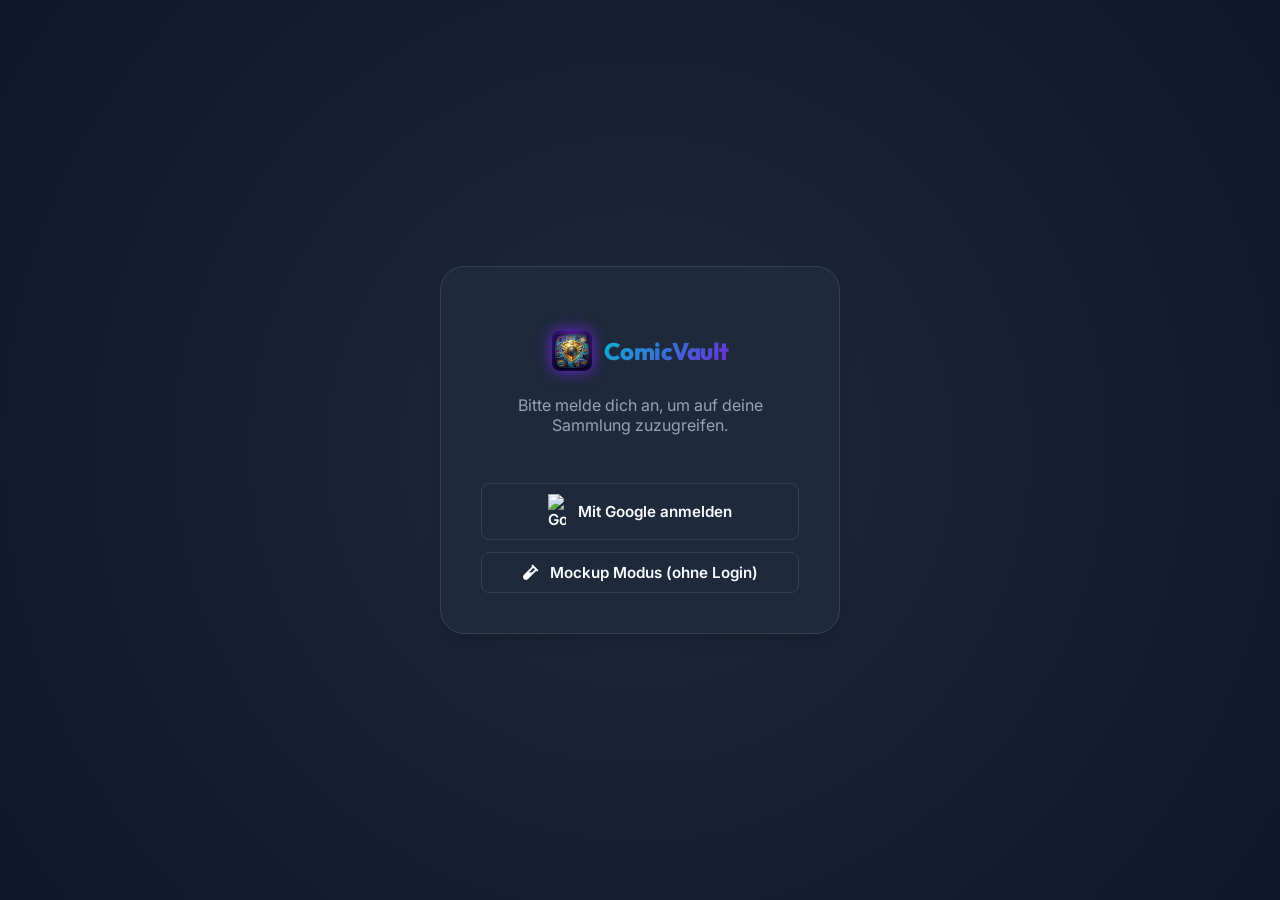
==== commit 987f1363: "feat(design): implement new superhero vault shield logo & vector favicons" ====
--- a/index.html
+++ b/index.html
@@ -4,14 +4,15 @@
     <meta charset="UTF-8">
     <meta name="viewport" content="width=device-width, initial-scale=1.0, maximum-scale=1.0, user-scalable=no, viewport-fit=cover">
     <title>ComicVault</title>
-    <link rel="icon" type="image/png" href="favicon.png">
+    <link rel="icon" type="image/svg+xml" href="favicon.svg">
+    <link rel="alternate icon" type="image/png" href="favicon.png">
+    <link rel="apple-touch-icon" href="favicon.png">
     <link rel="manifest" href="manifest.json">
     <meta name="theme-color" content="#6d28d9">
     <!-- Google Fonts -->
     <link rel="preconnect" href="https://fonts.googleapis.com">
     <link rel="preconnect" href="https://fonts.gstatic.com" crossorigin>
     <link href="https://fonts.googleapis.com/css2?family=Inter:wght@300;400;500;600;700&family=Outfit:wght@400;500;600;700;800&family=Bangers&family=Special+Elite&family=Rajdhani:wght@500;700&display=swap" rel="stylesheet">
-    <link rel="stylesheet" href="css/index.css">
     <link rel="stylesheet" href="css/stats.css">
     <!-- FontAwesome for Icons -->
     <link rel="stylesheet" href="https://cdnjs.cloudflare.com/ajax/libs/font-awesome/6.4.0/css/all.min.css">
@@ -97,7 +98,7 @@
                     <i class="fa-solid fa-gear"></i>
                     <span>Einstellungen</span>
                 </button>
-                <button class="nav-item" id="btn-open-testsuite">
+                <button class="nav-item" id="btn-open-testsuite" style="margin-top: auto;">
                     <i class="fa-solid fa-vial-circle-check"></i>
                     <span>Testsuite</span>
                 </button>
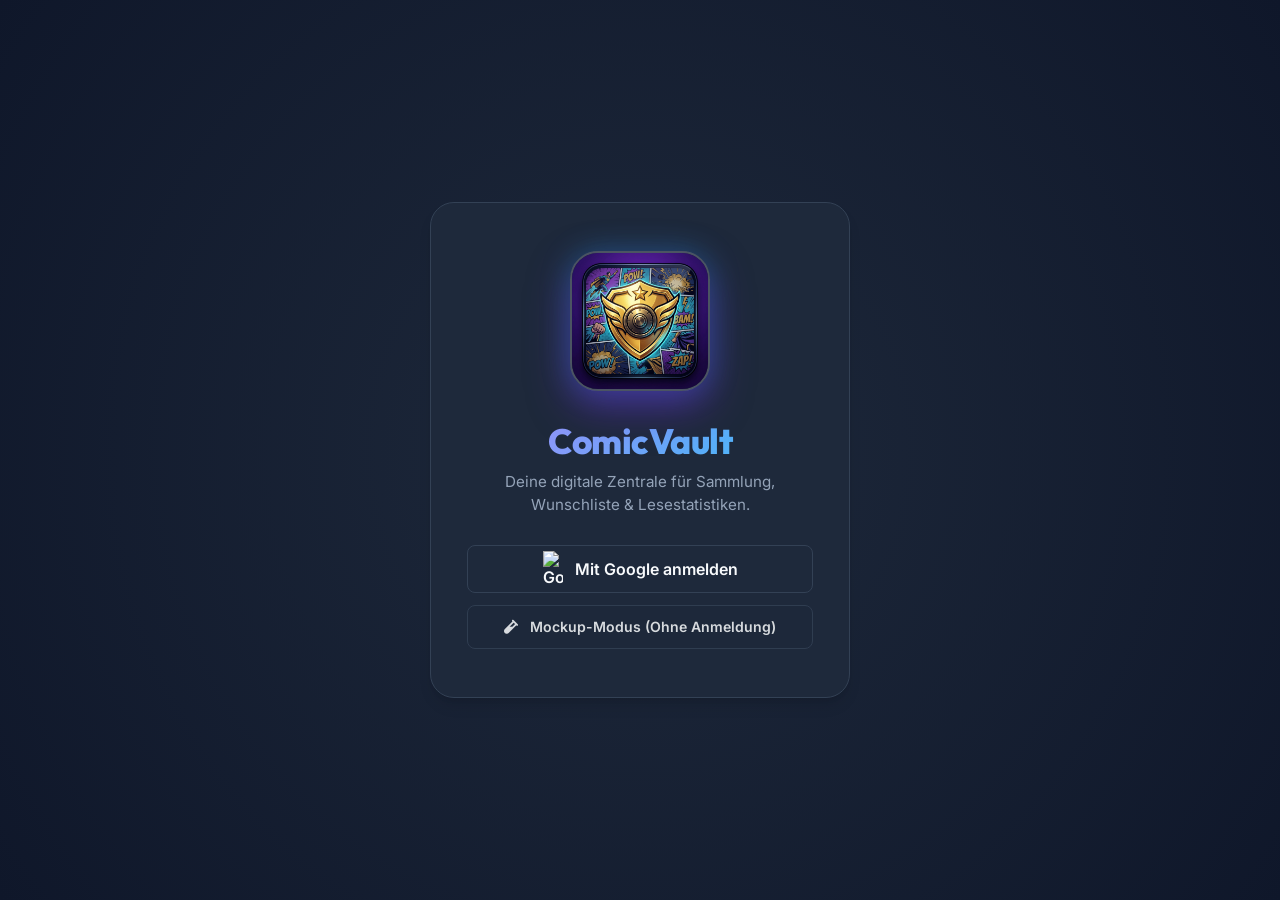
==== commit 51e63edc: "feat(ui): add prominent splash logo to login screen and branding banner to settings view" ====
--- a/index.html
+++ b/index.html
@@ -28,19 +28,19 @@
 <body class="dark-mode">
     <!-- Login Overlay -->
     <div id="login-screen" class="login-overlay">
-        <div class="login-card">
-            <div class="sidebar-header" style="justify-content: center; border: none;">
-                <img src="comicvault_logo.png" alt="ComicVault Logo" class="logo-img">
-                <h1 class="logo-text">ComicVault</h1>
-            </div>
-            <p style="text-align: center; color: var(--text-secondary); margin-bottom: 24px;">Bitte melde dich an, um auf deine Sammlung zuzugreifen.</p>
-            <button id="btn-google-login" class="btn btn-secondary" style="width: 100%; gap: 12px; margin-top: 24px;">
-                <img src="https://www.gstatic.com/firebasejs/ui/2.0.0/images/auth/google.svg" width="18" alt="Google">
+        <div class="login-card" style="text-align: center; max-width: 420px; padding: 48px 36px;">
+            <div class="splash-logo-container" style="margin-bottom: 24px; display: inline-block; position: relative;">
+                <img src="comicvault_logo.png" alt="ComicVault Logo" class="logo-img splash-logo-img" style="width: 140px; height: 140px; border-radius: 28px; box-shadow: 0 16px 40px rgba(109, 40, 217, 0.5), 0 0 30px rgba(6, 182, 212, 0.3); border: 2px solid rgba(255, 255, 255, 0.2); object-fit: cover;">
+            </div>
+            <h1 class="logo-text" style="font-size: 2.2rem; font-family: var(--font-display); margin-bottom: 8px; background: linear-gradient(135deg, #a78bfa 0%, #38bdf8 100%); -webkit-background-clip: text; -webkit-text-fill-color: transparent;">ComicVault</h1>
+            <p style="text-align: center; color: var(--text-secondary); margin-bottom: 28px; font-size: 0.95rem; line-height: 1.5;">Deine digitale Zentrale für Sammlung, Wunschliste & Lesestatistiken.</p>
+            <button id="btn-google-login" class="btn btn-secondary" style="width: 100%; gap: 12px; height: 48px; font-size: 1rem; font-weight: 600; justify-content: center;">
+                <img src="https://www.gstatic.com/firebasejs/ui/2.0.0/images/auth/google.svg" width="20" alt="Google">
                 Mit Google anmelden
             </button>
-            <button id="btn-mockup-login" class="btn btn-secondary" style="width: 100%; gap: 12px; margin-top: 12px;">
+            <button id="btn-mockup-login" class="btn btn-secondary" style="width: 100%; gap: 12px; margin-top: 12px; height: 44px; font-size: 0.88rem; justify-content: center; opacity: 0.85;">
                 <i class="fa-solid fa-vial"></i>
-                Mockup Modus (ohne Login)
+                Mockup-Modus (Ohne Anmeldung)
             </button>
             <p id="login-error" style="color: var(--danger); font-size: 0.85rem; margin-top: 12px; text-align: center; display: none;"></p>
         </div>
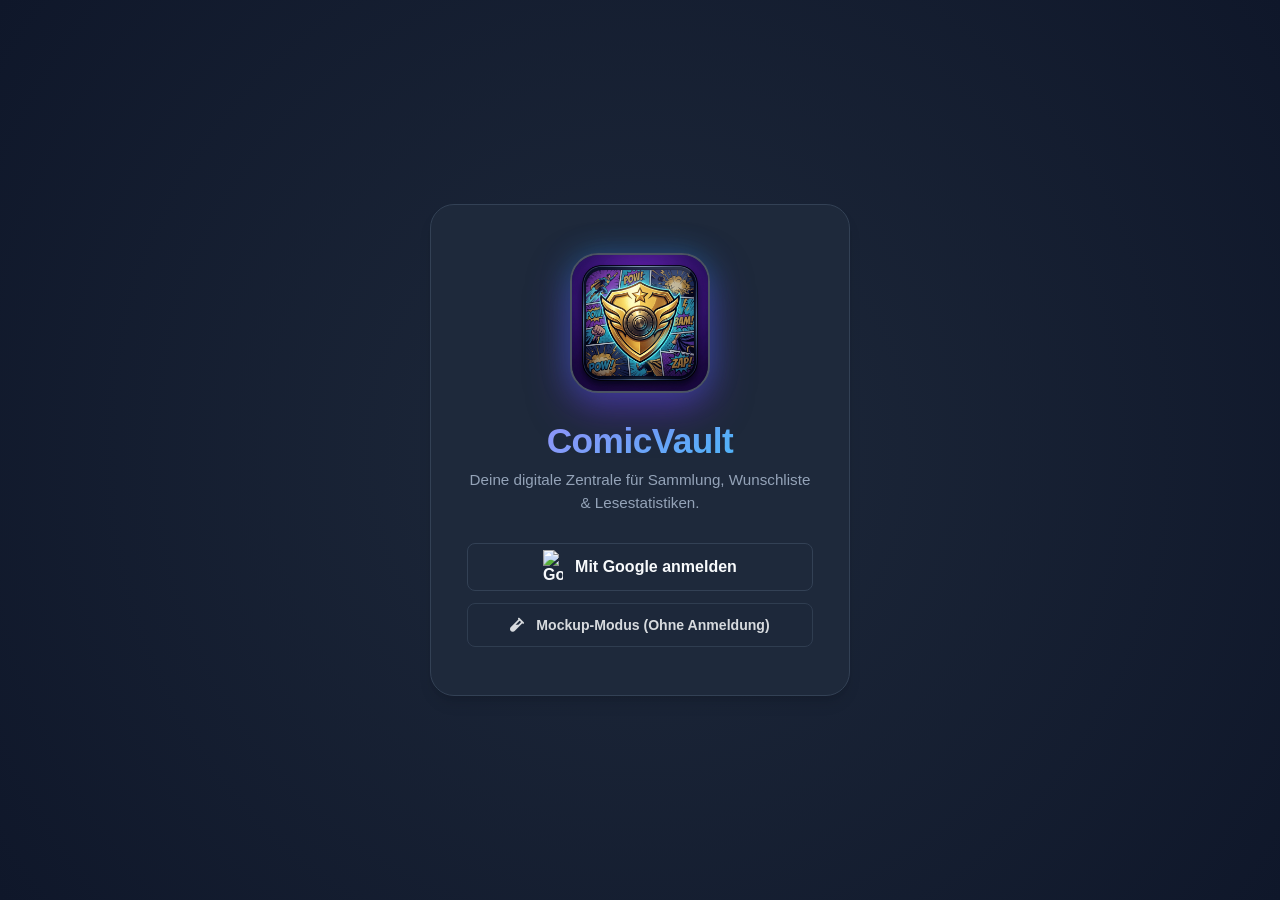
==== commit ec40d368: "feat(security): add Content-Security-Policy meta tag and PWA test" ====
--- a/index.html
+++ b/index.html
@@ -3,6 +3,7 @@
 <head>
     <meta charset="UTF-8">
     <meta name="viewport" content="width=device-width, initial-scale=1.0, maximum-scale=1.0, user-scalable=no, viewport-fit=cover">
+    <meta http-equiv="Content-Security-Policy" content="default-src 'self'; script-src 'self' 'unsafe-inline' https://www.gstatic.com https://cdnjs.cloudflare.com https://cdn.jsdelivr.net; style-src 'self' 'unsafe-inline' https://fonts.googleapis.com https://cdnjs.cloudflare.com; font-src 'self' https://fonts.gstatic.com https://cdnjs.cloudflare.com; img-src 'self' data: blob: https:; connect-src 'self' https://*.firebaseio.com https://*.googleapis.com https://identitytoolkit.googleapis.com https://securetoken.googleapis.com; frame-src 'self';">
     <title>ComicVault</title>
     <link rel="icon" type="image/svg+xml" href="favicon.svg">
     <link rel="alternate icon" type="image/png" href="favicon.png">
